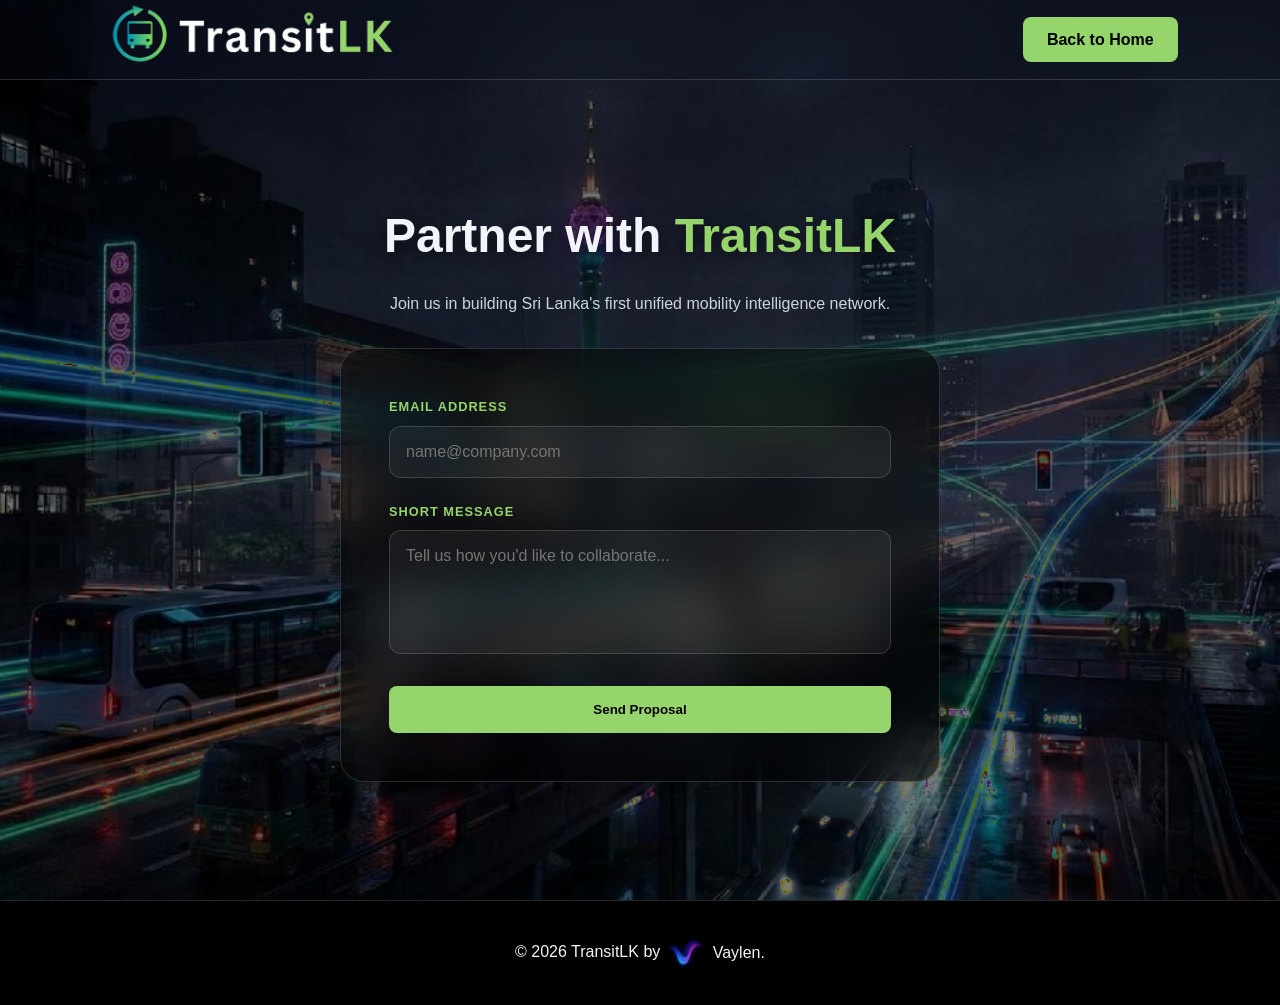
==== PartnerWithUs/pwu.html @ 15522e86 "Added Partner with Us page and improved UI" ====
<!DOCTYPE html>
<html lang="en">
<head>
    <meta charset="UTF-8">
    <meta name="viewport" content="width=device-width, initial-scale=1.0">
    <title>Partner with Us | TransitLK</title>
    <link rel="stylesheet" href="../Styles/style.css">
    <link rel="stylesheet" href="Styles/style.css">
</head>
<body>

    <nav>
        <div class="logo-container">
            <a href="../index.html"><img src="../Images/transitLKLogo.png" alt="TransitLK Logo" class="nav-logo"></a>
        </div>
        <div class="nav-links">
            <a href="../index.html" class="btn" style="padding: 0.6rem 1.5rem;">Back to Home</a>
        </div>
    </nav>

    <section class="contact-hero">
        <div class="contact-container">
            <h1>Partner with <span style="color: #96D46C;">TransitLK</span></h1>
            <p>Join us in building Sri Lanka's first unified mobility intelligence network.</p>
            
            <form class="contact-form">
                <div class="input-group">
                    <label>Email Address</label>
                    <input type="email" placeholder="name@company.com" required>
                </div>
                
                <div class="input-group">
                    <label>Short Message</label>
                    <textarea rows="5" placeholder="Tell us how you'd like to collaborate..." required></textarea>
                </div>
                
                <button type="submit" class="btn">Send Proposal</button>
            </form>
        </div>
    </section>

    <footer>
    <div class="footer-content">
        <p>&copy; 2026 TransitLK by 
            <span class="footer-brand">
                <img src="../Images/vaylenLogo.jpg" alt="Vaylen Logo" class="footer-logo"> 
                Vaylen.
            </span>
        </p>
    </div>
    </footer>
</body>
</html>
---- Styles/style.css ----
/* --- Root Variables --- */
:root {
    --primary: #96D46C;
    --bg-dark: transparent;
    --text-main: #f1f5f9;
    --text-muted: #cbd5e1;
    --border: rgba(255, 255, 255, 0.2);
    --nav-height: 80px;
}

/* --- Global Reset & Body Background --- */
* { 
    box-sizing: border-box; 
    margin: 0; 
    padding: 0; 
}

body { 
    font-family: 'Inter', -apple-system, sans-serif; 
    color: var(--text-main);
    line-height: 1.6;
    
    /* Removed the blue tint: using a 0% opacity overlay */
    background: linear-gradient(rgba(0, 0, 0, 0), rgba(0, 0, 0, 0)), 
                url('../Images/transitlkbg.png'); 
    background-size: cover;
    background-position: center;
    background-attachment: fixed; 
    background-repeat: no-repeat;
    background-color: #000; /* Fallback for loading */
}

/* --- Navigation --- */
nav {
    display: flex; 
    justify-content: space-between; 
    align-items: center;
    padding: 1.5rem 8%; 
    height: var(--nav-height);
    background: rgba(15, 23, 42, 0.3);
    backdrop-filter: blur(15px); 
    position: sticky; 
    top: 0; 
    z-index: 1000;
    border-bottom: 1px solid var(--border);
}

.logo { 
    font-size: 1.6rem; 
    font-weight: 800; 
    color: var(--primary); 
    letter-spacing: -1px; 
}

.logo-container {
    display: flex;
    align-items: center;
    height: 100%;
}

.nav-logo {
    height: 70px;
    width: auto;
    object-fit: contain;
}

/* --- Sections --- */
.hero, .section {
    padding: 10rem 8% 6rem;
    text-align: center;
    background: transparent; 
}

.hero h1 { 
    font-size: 3.5rem; 
    font-weight: 800; 
    margin-bottom: 1.5rem; 
    /* Increased shadow for readability against transparent background */
    text-shadow: 0 4px 30px rgba(0,0,0,0.8);
}

.hero span { color: var(--primary); }

.hero p { 
    font-size: 1.25rem; 
    color: #ffffff; 
    max-width: 800px; 
    margin: 0 auto 2.5rem; 
    text-shadow: 0 2px 10px rgba(0,0,0,0.5);
}

/* --- Grid & Glass Cards --- */
.grid { 
    display: grid; 
    grid-template-columns: repeat(auto-fit, minmax(300px, 1fr)); 
    gap: 2rem; 
}

.card {
    /* Subtle dark tint so you can still read the text */
    background: rgba(0, 0, 0, 0.4); 
    backdrop-filter: blur(8px); 
    padding: 2.5rem; 
    border-radius: 20px;
    border: 1px solid var(--border); 
    transition: 0.3s;
}

.card:hover { 
    border-color: var(--primary); 
    background: rgba(0, 0, 0, 0.6);
}

.card h3 { 
    margin-bottom: 1rem; 
    font-size: 1.4rem; 
    color: var(--primary); 
}

/* --- Buttons --- */
.btn {
    background: var(--primary); 
    color: #000; 
    padding: 1.2rem 2.5rem;
    border-radius: 8px; 
    text-decoration: none; 
    font-weight: 700;
    display: inline-block; 
    transition: 0.3s;
}

/* --- Footer --- */
footer { 
    padding: 2rem 8%; 
    background: rgba(0, 0, 0, 0.7);
    text-align: center; 
    border-top: 1px solid var(--border);
}

.footer-brand {
    display: inline-flex;
    align-items: center;
    vertical-align: middle;
    gap: 8px;
}

.footer-logo {
    height: 40px;
    width: auto;
    object-fit: contain;
}
---- PartnerWithUs/Styles/style.css ----
/* --- Root Variables --- */
:root {
    --primary: #96D46C;
    --text-main: #f1f5f9;
    --text-muted: #cbd5e1;
    --border: rgba(255, 255, 255, 0.15);
    --nav-height: 80px;
}

/* --- Global Reset & Background --- */
* { 
    box-sizing: border-box; 
    margin: 0; 
    padding: 0; 
}

body { 
    font-family: 'Inter', -apple-system, sans-serif; 
    color: var(--text-main);
    line-height: 1.6;
    /* Keeps image visible and fixed across the whole page */
    background: linear-gradient(rgba(0, 0, 0, 0), rgba(0, 0, 0, 0)), 
                url('../../Images/transitlkbg.png'); 
    background-size: cover;
    background-position: center;
    background-attachment: fixed; 
    background-repeat: no-repeat;
    background-color: #000; 
}

/* --- Navigation --- */
nav {
    display: flex; 
    justify-content: space-between; 
    align-items: center;
    padding: 0 8%; 
    height: var(--nav-height);
    background: rgba(15, 23, 42, 0.2); 
    backdrop-filter: blur(15px); 
    position: sticky; 
    top: 0; 
    z-index: 1000;
    border-bottom: 1px solid var(--border);
}

.logo-text {
    font-size: 1.6rem;
    font-weight: 800;
    color: #fff;
    text-decoration: none;
    letter-spacing: -1px;
}

.logo-text span { color: var(--primary); } /* Green LK */

/* --- Partner Page Layout --- */
.contact-hero {
    min-height: calc(100vh - var(--nav-height));
    display: flex;
    align-items: center;
    justify-content: center;
    padding: 4rem 8%;
}

.contact-container {
    max-width: 600px;
    width: 100%;
    text-align: center;
}

.contact-container h1 {
    font-size: 3rem;
    margin-bottom: 1rem;
    text-shadow: 0 4px 20px rgba(0,0,0,0.6);
}

.contact-container h1 span { color: var(--primary); }

.contact-container p {
    color: var(--text-muted);
    margin-bottom: 2rem;
}

/* --- Glassmorphic Form --- */
.contact-form {
    background: rgba(0, 0, 0, 0.5); 
    backdrop-filter: blur(20px);
    padding: 3rem;
    border-radius: 24px;
    border: 1px solid var(--border);
    text-align: left;
}

.input-group {
    margin-bottom: 1.5rem;
}

.input-group label {
    display: block;
    color: var(--primary);
    font-size: 0.8rem;
    font-weight: 700;
    margin-bottom: 0.5rem;
    text-transform: uppercase;
    letter-spacing: 1px;
}

.input-group input, 
.input-group textarea {
    width: 100%;
    padding: 1rem;
    background: rgba(255, 255, 255, 0.05);
    border: 1px solid var(--border);
    border-radius: 12px;
    color: white;
    font-family: inherit;
    font-size: 1rem;
    transition: 0.3s;
    /* Disables collapsible/resizable behavior */
    resize: none; 
}

.input-group input:focus, 
.input-group textarea:focus {
    outline: none;
    border-color: var(--primary);
    background: rgba(255, 255, 255, 0.1);
    box-shadow: 0 0 15px rgba(150, 212, 108, 0.1);
}

/* --- Buttons --- */
.btn {
    width: 100%; /* Full width for the form button */
    background: var(--primary); 
    color: #000; 
    padding: 1rem;
    border-radius: 8px; 
    text-decoration: none; 
    font-weight: 700;
    display: inline-block; 
    transition: 0.3s;
    border: none;
    cursor: pointer;
}

.btn:hover {
    filter: brightness(1.1);
    transform: translateY(-2px);
}

.btn-outline {
    text-decoration: none;
    color: var(--text-main);
    border: 1px solid var(--border);
    padding: 0.6rem 1.2rem;
    border-radius: 8px;
    font-size: 0.9rem;
    transition: 0.3s;
}
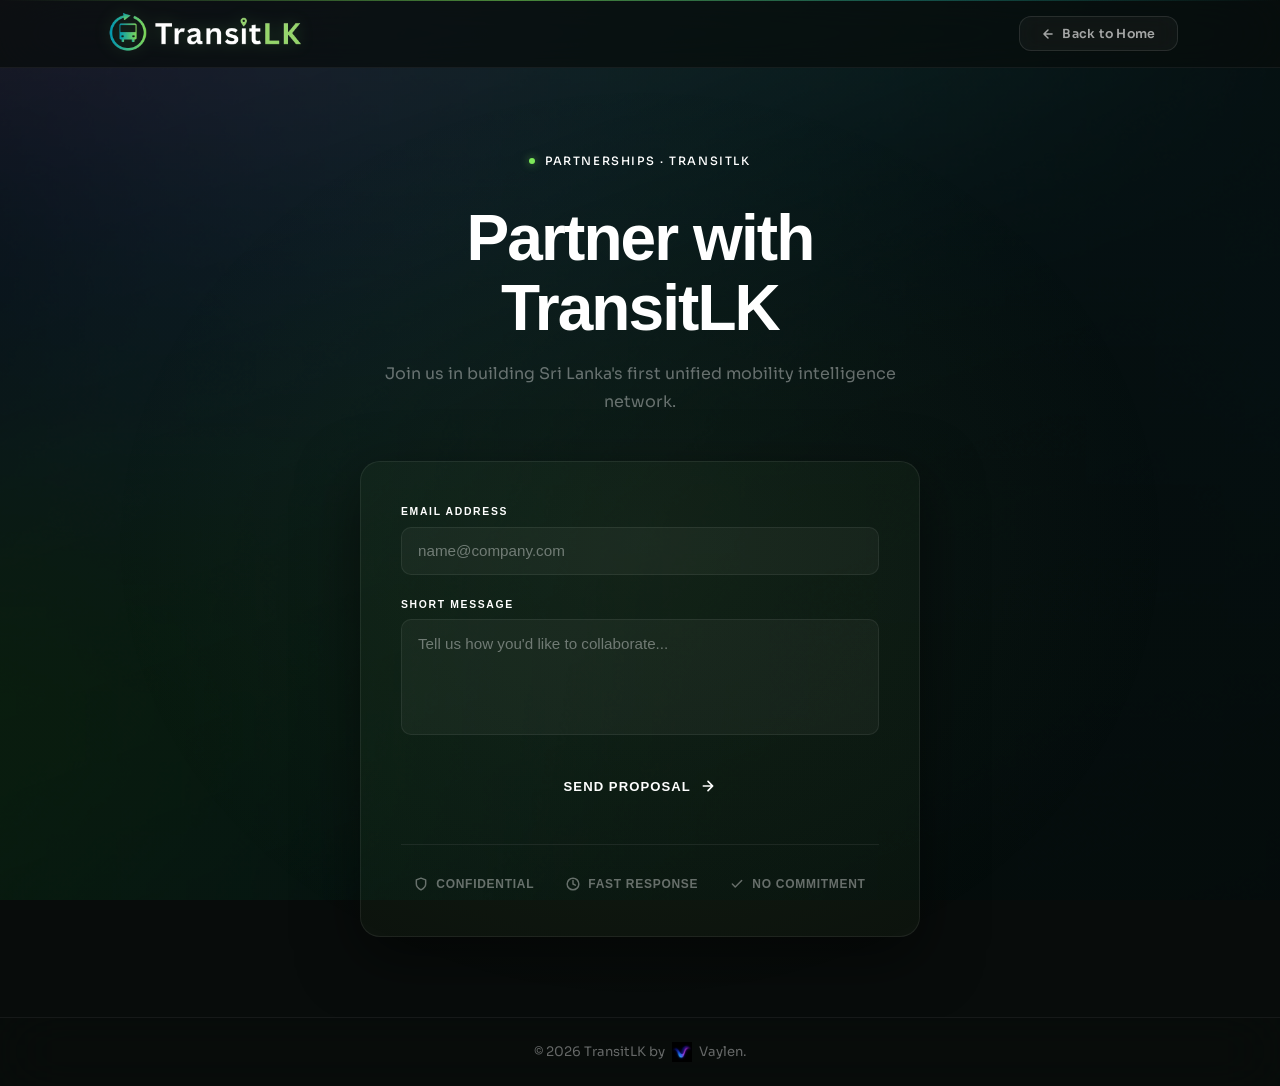
==== commit e5bfa5bf: "Changed UI to fit the admin app UI" ====
--- a/PartnerWithUs/pwu.html
+++ b/PartnerWithUs/pwu.html
@@ -1,53 +1,95 @@
-<!DOCTYPE html>
-<html lang="en">
-<head>
-    <meta charset="UTF-8">
-    <meta name="viewport" content="width=device-width, initial-scale=1.0">
-    <title>Partner with Us | TransitLK</title>
-    <link rel="stylesheet" href="../Styles/style.css">
-    <link rel="stylesheet" href="Styles/style.css">
-</head>
-<body>
-
-    <nav>
-        <div class="logo-container">
-            <a href="../index.html"><img src="../Images/transitLKLogo.png" alt="TransitLK Logo" class="nav-logo"></a>
-        </div>
-        <div class="nav-links">
-            <a href="../index.html" class="btn" style="padding: 0.6rem 1.5rem;">Back to Home</a>
-        </div>
-    </nav>
-
-    <section class="contact-hero">
-        <div class="contact-container">
-            <h1>Partner with <span style="color: #96D46C;">TransitLK</span></h1>
-            <p>Join us in building Sri Lanka's first unified mobility intelligence network.</p>
-            
-            <form class="contact-form">
-                <div class="input-group">
-                    <label>Email Address</label>
-                    <input type="email" placeholder="name@company.com" required>
-                </div>
-                
-                <div class="input-group">
-                    <label>Short Message</label>
-                    <textarea rows="5" placeholder="Tell us how you'd like to collaborate..." required></textarea>
-                </div>
-                
-                <button type="submit" class="btn">Send Proposal</button>
-            </form>
-        </div>
-    </section>
-
-    <footer>
-    <div class="footer-content">
-        <p>&copy; 2026 TransitLK by 
-            <span class="footer-brand">
-                <img src="../Images/vaylenLogo.jpg" alt="Vaylen Logo" class="footer-logo"> 
-                Vaylen.
-            </span>
-        </p>
-    </div>
-    </footer>
-</body>
-</html>+<!DOCTYPE html>
+<html lang="en">
+<head>
+    <meta charset="UTF-8">
+    <meta name="viewport" content="width=device-width, initial-scale=1.0">
+    <title>Partner with Us | TransitLK</title>
+    <link rel="stylesheet" href="../Styles/style.css">
+    <link rel="stylesheet" href="Styles/style.css">
+</head>
+<body>
+
+<nav>
+    <div class="logo-container">
+        <a href="../index.html"><img src="../Images/transitLKLogo.png" alt="TransitLK Logo" class="nav-logo"></a>
+    </div>
+    <a href="../index.html" class="nav-btn">
+        <svg width="14" height="14" viewBox="0 0 24 24" fill="none" stroke="currentColor" stroke-width="2.5" stroke-linecap="round" stroke-linejoin="round"><path d="M19 12H5M12 5l-7 7 7 7"/></svg>
+        Back to Home
+    </a>
+</nav>
+
+<section class="pwu-hero">
+    <div class="pwu-container reveal">
+
+        <div class="pwu-eyebrow">
+            <span class="eyebrow-dot"></span>
+            Partnerships &middot; TransitLK
+        </div>
+
+        <h1>Partner with <span class="accent">TransitLK</span></h1>
+        <p>Join us in building Sri Lanka's first unified mobility intelligence network.</p>
+
+        <div class="pwu-form">
+            <form>
+                <div class="input-group">
+                    <label for="email">Email Address</label>
+                    <input type="email" id="email" placeholder="name@company.com" required>
+                </div>
+
+                <div class="input-group">
+                    <label for="message">Short Message</label>
+                    <textarea id="message" rows="5" placeholder="Tell us how you'd like to collaborate..." required></textarea>
+                </div>
+
+                <button type="submit" class="submit-btn">
+                    Send Proposal
+                    <svg viewBox="0 0 24 24" fill="none" stroke="currentColor" stroke-width="2.5" stroke-linecap="round" stroke-linejoin="round"><path d="M5 12h14M12 5l7 7-7 7"/></svg>
+                </button>
+            </form>
+
+            <div class="trust-row">
+                <div class="trust-item">
+                    <svg width="14" height="14" viewBox="0 0 24 24" fill="none" stroke="currentColor" stroke-width="2.5" stroke-linecap="round" stroke-linejoin="round"><path d="M12 22s8-4 8-10V5l-8-3-8 3v7c0 6 8 10 8 10z"/></svg>
+                    Confidential
+                </div>
+                <div class="trust-item">
+                    <svg width="14" height="14" viewBox="0 0 24 24" fill="none" stroke="currentColor" stroke-width="2.5" stroke-linecap="round" stroke-linejoin="round"><circle cx="12" cy="12" r="10"/><polyline points="12 6 12 12 16 14"/></svg>
+                    Fast Response
+                </div>
+                <div class="trust-item">
+                    <svg width="14" height="14" viewBox="0 0 24 24" fill="none" stroke="currentColor" stroke-width="2.5" stroke-linecap="round" stroke-linejoin="round"><polyline points="20 6 9 17 4 12"/></svg>
+                    No Commitment
+                </div>
+            </div>
+        </div>
+
+    </div>
+</section>
+
+<footer>
+    <div class="footer-content">
+        <p>&copy; 2026 TransitLK by
+            <span class="footer-brand">
+                <img src="../Images/vaylenLogo.jpg" alt="Vaylen Logo" class="footer-logo">
+                Vaylen.
+            </span>
+        </p>
+    </div>
+</footer>
+
+<script>
+    const reveals = document.querySelectorAll('.reveal');
+    const io = new IntersectionObserver((entries) => {
+        entries.forEach((entry, i) => {
+            if (entry.isIntersecting) {
+                setTimeout(() => entry.target.classList.add('visible'), i * 80);
+                io.unobserve(entry.target);
+            }
+        });
+    }, { threshold: 0.1 });
+    reveals.forEach(el => io.observe(el));
+</script>
+
+</body>
+</html>
--- a/Styles/style.css
+++ b/Styles/style.css
@@ -1,151 +1,508 @@
-/* --- Root Variables --- */
-:root {
-    --primary: #96D46C;
-    --bg-dark: transparent;
-    --text-main: #f1f5f9;
-    --text-muted: #cbd5e1;
-    --border: rgba(255, 255, 255, 0.2);
-    --nav-height: 80px;
-}
-
-/* --- Global Reset & Body Background --- */
-* { 
-    box-sizing: border-box; 
-    margin: 0; 
-    padding: 0; 
-}
-
-body { 
-    font-family: 'Inter', -apple-system, sans-serif; 
-    color: var(--text-main);
-    line-height: 1.6;
-    
-    /* Removed the blue tint: using a 0% opacity overlay */
-    background: linear-gradient(rgba(0, 0, 0, 0), rgba(0, 0, 0, 0)), 
-                url('../Images/transitlkbg.png'); 
-    background-size: cover;
-    background-position: center;
-    background-attachment: fixed; 
-    background-repeat: no-repeat;
-    background-color: #000; /* Fallback for loading */
-}
-
-/* --- Navigation --- */
-nav {
-    display: flex; 
-    justify-content: space-between; 
-    align-items: center;
-    padding: 1.5rem 8%; 
-    height: var(--nav-height);
-    background: rgba(15, 23, 42, 0.3);
-    backdrop-filter: blur(15px); 
-    position: sticky; 
-    top: 0; 
-    z-index: 1000;
-    border-bottom: 1px solid var(--border);
-}
-
-.logo { 
-    font-size: 1.6rem; 
-    font-weight: 800; 
-    color: var(--primary); 
-    letter-spacing: -1px; 
-}
-
-.logo-container {
-    display: flex;
-    align-items: center;
-    height: 100%;
-}
-
-.nav-logo {
-    height: 70px;
-    width: auto;
-    object-fit: contain;
-}
-
-/* --- Sections --- */
-.hero, .section {
-    padding: 10rem 8% 6rem;
-    text-align: center;
-    background: transparent; 
-}
-
-.hero h1 { 
-    font-size: 3.5rem; 
-    font-weight: 800; 
-    margin-bottom: 1.5rem; 
-    /* Increased shadow for readability against transparent background */
-    text-shadow: 0 4px 30px rgba(0,0,0,0.8);
-}
-
-.hero span { color: var(--primary); }
-
-.hero p { 
-    font-size: 1.25rem; 
-    color: #ffffff; 
-    max-width: 800px; 
-    margin: 0 auto 2.5rem; 
-    text-shadow: 0 2px 10px rgba(0,0,0,0.5);
-}
-
-/* --- Grid & Glass Cards --- */
-.grid { 
-    display: grid; 
-    grid-template-columns: repeat(auto-fit, minmax(300px, 1fr)); 
-    gap: 2rem; 
-}
-
-.card {
-    /* Subtle dark tint so you can still read the text */
-    background: rgba(0, 0, 0, 0.4); 
-    backdrop-filter: blur(8px); 
-    padding: 2.5rem; 
-    border-radius: 20px;
-    border: 1px solid var(--border); 
-    transition: 0.3s;
-}
-
-.card:hover { 
-    border-color: var(--primary); 
-    background: rgba(0, 0, 0, 0.6);
-}
-
-.card h3 { 
-    margin-bottom: 1rem; 
-    font-size: 1.4rem; 
-    color: var(--primary); 
-}
-
-/* --- Buttons --- */
-.btn {
-    background: var(--primary); 
-    color: #000; 
-    padding: 1.2rem 2.5rem;
-    border-radius: 8px; 
-    text-decoration: none; 
-    font-weight: 700;
-    display: inline-block; 
-    transition: 0.3s;
-}
-
-/* --- Footer --- */
-footer { 
-    padding: 2rem 8%; 
-    background: rgba(0, 0, 0, 0.7);
-    text-align: center; 
-    border-top: 1px solid var(--border);
-}
-
-.footer-brand {
-    display: inline-flex;
-    align-items: center;
-    vertical-align: middle;
-    gap: 8px;
-}
-
-.footer-logo {
-    height: 40px;
-    width: auto;
-    object-fit: contain;
+@import url('https://fonts.googleapis.com/css2?family=Sora:wght@300;400;500;600;700;800&family=JetBrains+Mono:wght@400;500&display=swap');
+
+:root {
+    --green:          #7ee85a;
+    --green-dim:      rgba(126, 232, 90, 0.10);
+    --green-glow:     rgba(126, 232, 90, 0.20);
+    --green-border:   rgba(126, 232, 90, 0.22);
+    --teal:           #2dd4bf;
+    --bg:             #080c0b;
+    --bg-2:           rgba(255,255,255,0.028);
+    --surface:        rgba(255,255,255,0.03);
+    --border:         rgba(255,255,255,0.07);
+    --border-accent:  rgba(126, 232, 90, 0.22);
+    --text:           #ffffff;
+    --text-soft:      rgba(255,255,255,0.62);
+    --text-muted:     rgba(255,255,255,0.38);
+    --nav-h:          68px;
+    --radius:         20px;
+    --pad-x:          8%;
+}
+
+*, *::before, *::after { box-sizing: border-box; margin: 0; padding: 0; }
+html { scroll-behavior: smooth; }
+html, body { width: 100%; overflow-x: hidden; background: var(--bg); }
+
+body {
+    font-family: 'Sora', sans-serif;
+    color: var(--text);
+    min-height: 100vh;
+    background-color: var(--bg);
+    background-image:
+        url('../Images/bg1.jpg'),
+        radial-gradient(ellipse 80% 60% at 50% -10%, rgba(126,232,90,0.09) 0%, transparent 70%),
+        radial-gradient(ellipse 50% 40% at 100% 100%, rgba(45,212,191,0.05) 0%, transparent 60%);
+    background-attachment: fixed;
+    background-size: cover, auto, auto;
+    background-position: center, center, center;
+    background-repeat: no-repeat, no-repeat, no-repeat;
+}
+
+body::before {
+    content: '';
+    position: fixed;
+    inset: 0;
+    background-image: url("data:image/svg+xml,%3Csvg viewBox='0 0 256 256' xmlns='http://www.w3.org/2000/svg'%3E%3Cfilter id='noise'%3E%3CfeTurbulence type='fractalNoise' baseFrequency='0.9' numOctaves='4' stitchTiles='stitch'/%3E%3C/filter%3E%3Crect width='100%25' height='100%25' filter='url(%23noise)' opacity='0.03'/%3E%3C/svg%3E");
+    pointer-events: none;
+    z-index: 0;
+    opacity: 0.45;
+}
+
+body::after {
+    content: '';
+    position: fixed;
+    inset: 0;
+    background: linear-gradient(160deg, rgba(8,12,11,0.78) 0%, rgba(5,10,8,0.85) 100%);
+    pointer-events: none;
+    z-index: 0;
+}
+
+nav, header, section, footer, .ticker {
+    position: relative;
+    z-index: 1;
+}
+
+nav {
+    position: sticky; top: 0; z-index: 100;
+    height: var(--nav-h);
+    display: flex; justify-content: space-between; align-items: center;
+    padding: 0 var(--pad-x);
+    background: rgba(8, 12, 11, 0.75);
+    backdrop-filter: blur(32px) saturate(1.6);
+    -webkit-backdrop-filter: blur(32px) saturate(1.6);
+    border-bottom: 1px solid rgba(255,255,255,0.06);
+}
+
+nav::before {
+    content: '';
+    position: absolute;
+    top: 0; left: 0; right: 0; height: 1px;
+    background: linear-gradient(90deg, transparent 0%, rgba(126,232,90,0.55) 40%, rgba(45,212,191,0.35) 70%, transparent 100%);
+}
+
+.nav-logo {
+    height: 48px; width: auto; object-fit: contain;
+    display: block;
+    filter: drop-shadow(0 0 8px rgba(126,232,90,0.2));
+}
+
+.nav-btn {
+    display: inline-flex; align-items: center; gap: 0.45rem;
+    padding: 0.55rem 1.3rem;
+    border-radius: 12px;
+    border: 1px solid rgba(255,255,255,0.1);
+    background: rgba(255,255,255,0.04);
+    color: var(--text-soft);
+    text-decoration: none;
+    font-family: 'Sora', sans-serif;
+    font-size: 0.78rem; font-weight: 600;
+    letter-spacing: 0.03em;
+    backdrop-filter: blur(12px);
+    transition: background 0.25s, border-color 0.25s, color 0.25s, transform 0.2s, box-shadow 0.25s;
+    white-space: nowrap;
+}
+
+.nav-btn:hover {
+    background: rgba(126, 232, 90, 0.07);
+    border-color: var(--border-accent);
+    color: #fff;
+    transform: translateY(-1px);
+    box-shadow: 0 6px 20px rgba(0,0,0,0.3);
+}
+
+.section-label {
+    display: inline-flex; align-items: center; gap: 0.6rem;
+    font-family: 'Sora', sans-serif;
+    font-size: 0.68rem; font-weight: 600;
+    letter-spacing: 0.12em; text-transform: uppercase;
+    color: var(--text-muted);
+    margin-bottom: 0.9rem;
+}
+
+.section-label::before {
+    content: ''; display: block;
+    width: 24px; height: 1px;
+    background: rgba(255,255,255,0.2);
+}
+
+.section-label.centered { justify-content: center; }
+.section-label.centered::before { display: none; }
+
+.section-title {
+    font-family: 'Sora', sans-serif;
+    font-size: clamp(2rem, 3.8vw, 3rem);
+    font-weight: 800; letter-spacing: -0.03em; line-height: 1.1;
+    margin-bottom: 3rem;
+    background: linear-gradient(135deg, #fff 0%, rgba(255,255,255,0.65) 100%);
+    -webkit-background-clip: text;
+    -webkit-text-fill-color: transparent;
+    background-clip: text;
+}
+
+.section-header { max-width: 580px; margin-bottom: 3.5rem; }
+
+.glass-panel {
+    background: rgba(8, 8, 8, 0.60);
+    backdrop-filter: blur(24px) saturate(1.4);
+    -webkit-backdrop-filter: blur(24px) saturate(1.4);
+    border: 1px solid var(--border);
+    border-radius: var(--radius);
+    box-shadow:
+        0 1px 0 rgba(255,255,255,0.05) inset,
+        0 12px 40px rgba(0,0,0,0.45);
+    transition: box-shadow 0.3s ease;
+}
+
+.ticker {
+    overflow: hidden;
+    border-top: 1px solid var(--border);
+    border-bottom: 1px solid var(--border);
+    background: rgba(255,255,255,0.018);
+    padding: 0.85rem 0;
+}
+
+.ticker-track {
+    display: flex; gap: 3.5rem;
+    width: max-content;
+    animation: tickerScroll 32s linear infinite;
+}
+
+.ticker-item {
+    display: flex; align-items: center; gap: 0.55rem;
+    font-family: 'Sora', sans-serif;
+    font-size: 0.67rem; font-weight: 600;
+    letter-spacing: 0.12em; text-transform: uppercase;
+    color: var(--text-muted); white-space: nowrap;
+}
+
+.ticker-item em { color: var(--green); font-style: normal; }
+
+@keyframes tickerScroll {
+    from { transform: translateX(0); }
+    to   { transform: translateX(-50%); }
+}
+
+.hero {
+    min-height: calc(100vh - var(--nav-h));
+    display: flex; flex-direction: column;
+    align-items: center; justify-content: center;
+    text-align: center;
+    padding: 6rem var(--pad-x) 5rem;
+    overflow: hidden;
+}
+
+.hero::after {
+    content: '';
+    position: absolute; bottom: 0; left: 50%;
+    transform: translateX(-50%);
+    width: 55%; height: 1px;
+    background: linear-gradient(90deg, transparent, rgba(126,232,90,0.5), rgba(45,212,191,0.3), transparent);
+}
+
+.hero-eyebrow {
+    display: inline-flex; align-items: center; gap: 0.6rem;
+    padding: 0.38rem 1rem;
+    border-radius: 100px;
+    border: 1px solid rgba(126,232,90,0.3);
+    background: rgba(126,232,90,0.07);
+    color: var(--green);
+    font-size: 0.7rem; font-weight: 500;
+    letter-spacing: 0.12em; text-transform: uppercase;
+    margin-bottom: 2.2rem;
+    animation: fadeUp 0.6s ease both;
+}
+
+.eyebrow-dot {
+    width: 6px; height: 6px; border-radius: 50%;
+    background: var(--green);
+    box-shadow: 0 0 8px rgba(126,232,90,0.6);
+    animation: blink 2.2s ease infinite;
+}
+
+@keyframes blink {
+    0%, 100% { opacity: 1; box-shadow: 0 0 8px rgba(126,232,90,0.6); }
+    50% { opacity: 0.3; box-shadow: none; }
+}
+
+.hero h1 {
+    font-family: 'Sora', sans-serif;
+    font-size: clamp(2.8rem, 6.2vw, 5.5rem);
+    font-weight: 800; line-height: 1.06;
+    letter-spacing: -0.03em; margin-bottom: 1.8rem;
+    animation: fadeUp 0.6s 0.1s ease both;
+    background: linear-gradient(135deg, #fff 0%, rgba(255,255,255,0.72) 100%);
+    -webkit-background-clip: text;
+    -webkit-text-fill-color: transparent;
+    background-clip: text;
+}
+
+.hero h1 .accent {
+    background: linear-gradient(135deg, #7ee85a 0%, #2dd4bf 100%);
+    -webkit-background-clip: text;
+    -webkit-text-fill-color: transparent;
+    background-clip: text;
+}
+
+.hero > p {
+    font-size: clamp(0.95rem, 1.4vw, 1.1rem);
+    color: var(--text-soft); max-width: 640px;
+    line-height: 1.82; font-weight: 300;
+    animation: fadeUp 0.6s 0.2s ease both;
+}
+
+@keyframes fadeUp {
+    from { opacity: 0; transform: translateY(20px); }
+    to   { opacity: 1; transform: translateY(0); }
+}
+
+.problem-section { padding: 7rem var(--pad-x); }
+
+.problem-grid {
+    display: grid;
+    grid-template-columns: repeat(auto-fit, minmax(280px, 1fr));
+    gap: 1px;
+    background: var(--border);
+    border: 1px solid var(--border);
+    border-radius: var(--radius); overflow: hidden;
+}
+
+.problem-card {
+    background: rgba(8,8,8,0.65);
+    padding: 2.4rem 2.2rem;
+    position: relative;
+    overflow: hidden;
+    transition: background 0.3s;
+}
+
+.problem-card::before {
+    content: '';
+    position: absolute;
+    top: 0; left: 0; right: 0; height: 1px;
+    background: linear-gradient(90deg, transparent, rgba(126,232,90,0.0), transparent);
+    transition: background 0.3s;
+}
+
+.problem-card:hover { background: rgba(255,255,255,0.028); }
+
+.problem-card:hover::before {
+    background: linear-gradient(90deg, transparent, rgba(126,232,90,0.35), transparent);
+}
+
+.p-num {
+    font-family: 'JetBrains Mono', monospace;
+    font-size: 0.62rem; font-weight: 500; letter-spacing: 0.08em;
+    color: var(--text-muted); margin-bottom: 1rem;
+    transition: color 0.3s;
+}
+
+.problem-card:hover .p-num { color: var(--green); }
+
+.problem-card h3 {
+    font-family: 'Sora', sans-serif;
+    font-size: 0.98rem; font-weight: 700;
+    margin-bottom: 0.85rem; color: #fff;
+}
+
+.problem-card p {
+    font-size: 0.88rem; color: var(--text-soft); line-height: 1.72; font-weight: 300;
+}
+
+.solution-section {
+    padding: 7rem var(--pad-x);
+    background: linear-gradient(180deg, transparent, rgba(126,232,90,0.02) 50%, transparent);
+}
+
+.solution-grid {
+    display: grid;
+    grid-template-columns: repeat(auto-fit, minmax(290px, 1fr));
+    gap: 1.4rem;
+}
+
+.solution-card {
+    background: rgba(8,8,8,0.60);
+    backdrop-filter: blur(24px) saturate(1.4);
+    -webkit-backdrop-filter: blur(24px) saturate(1.4);
+    border: 1px solid var(--border);
+    border-radius: var(--radius);
+    padding: 2.5rem 2.2rem;
+    position: relative; overflow: hidden;
+    box-shadow: 0 1px 0 rgba(255,255,255,0.04) inset, 0 12px 40px rgba(0,0,0,0.4);
+    transition: border-color 0.3s, transform 0.3s, box-shadow 0.3s;
+}
+
+.solution-card::before {
+    content: '';
+    position: absolute; top: 0; left: 0;
+    width: 100%; height: 1px;
+    background: linear-gradient(90deg, transparent, rgba(126,232,90,0.5), transparent);
+    opacity: 0; transition: opacity 0.3s;
+}
+
+.solution-card:hover {
+    border-color: rgba(126,232,90,0.22);
+    transform: translateY(-4px);
+    box-shadow:
+        0 1px 0 rgba(255,255,255,0.05) inset,
+        0 20px 60px rgba(0,0,0,0.5),
+        0 0 28px -4px rgba(126,232,90,0.22);
+}
+
+.solution-card:hover::before { opacity: 1; }
+
+.sol-icon {
+    width: 42px; height: 42px; border-radius: 10px;
+    border: 1px solid rgba(126,232,90,0.22);
+    background: rgba(126,232,90,0.10);
+    display: flex; align-items: center; justify-content: center;
+    margin-bottom: 1.4rem; color: var(--green);
+}
+
+.solution-card h3 {
+    font-family: 'Sora', sans-serif;
+    font-size: 1.05rem; font-weight: 700;
+    color: var(--green); margin-bottom: 0.85rem;
+}
+
+.solution-card p {
+    font-size: 0.88rem; color: var(--text-soft); line-height: 1.75; font-weight: 300;
+}
+
+.why-section {
+    padding: 8rem var(--pad-x); text-align: center;
+    border-top: 1px solid var(--border);
+    border-bottom: 1px solid var(--border);
+}
+
+.why-section::before {
+    content: '';
+    position: absolute; inset: 0;
+    background: radial-gradient(ellipse 70% 65% at 50% 50%, rgba(126,232,90,0.05) 0%, transparent 70%);
+    pointer-events: none;
+}
+
+.why-inner { position: relative; max-width: 760px; margin: 0 auto; }
+
+.why-quote {
+    font-family: 'Sora', sans-serif;
+    font-size: clamp(1.5rem, 3.3vw, 2.5rem);
+    font-weight: 800; line-height: 1.28;
+    letter-spacing: -0.025em; margin-bottom: 2rem;
+    background: linear-gradient(135deg, #fff 0%, rgba(255,255,255,0.65) 100%);
+    -webkit-background-clip: text;
+    -webkit-text-fill-color: transparent;
+    background-clip: text;
+}
+
+.why-sub {
+    font-size: 0.98rem; color: var(--text-soft);
+    line-height: 1.82; font-weight: 300;
+    max-width: 600px; margin: 0 auto;
+}
+
+.revenue-section { padding: 7rem var(--pad-x); }
+
+.revenue-grid {
+    display: grid;
+    grid-template-columns: repeat(auto-fit, minmax(320px, 1fr));
+    gap: 1.5rem;
+}
+
+.revenue-card {
+    background: rgba(8,8,8,0.60);
+    backdrop-filter: blur(24px) saturate(1.4);
+    -webkit-backdrop-filter: blur(24px) saturate(1.4);
+    border: 1px solid var(--border);
+    border-radius: var(--radius);
+    padding: 3rem 2.5rem;
+    position: relative; overflow: hidden;
+    box-shadow: 0 1px 0 rgba(255,255,255,0.04) inset, 0 12px 40px rgba(0,0,0,0.4);
+    transition: border-color 0.3s, box-shadow 0.3s;
+}
+
+.revenue-card::before {
+    content: '';
+    position: absolute; top: 0; left: 0; right: 0; height: 1px;
+    background: linear-gradient(90deg, transparent, rgba(126,232,90,0.4), transparent);
+    opacity: 0; transition: opacity 0.3s;
+}
+
+.revenue-card:hover {
+    border-color: rgba(126,232,90,0.22);
+    box-shadow:
+        0 1px 0 rgba(255,255,255,0.05) inset,
+        0 12px 40px rgba(0,0,0,0.5),
+        0 0 28px -4px rgba(126,232,90,0.22);
+}
+
+.revenue-card:hover::before { opacity: 1; }
+
+.rev-tag {
+    display: inline-flex; align-items: center;
+    padding: 0.28rem 0.8rem; border-radius: 100px;
+    border: 1px solid rgba(126,232,90,0.25);
+    background: rgba(126,232,90,0.08);
+    color: var(--green);
+    font-family: 'Sora', sans-serif;
+    font-size: 0.62rem; font-weight: 600;
+    letter-spacing: 0.1em; text-transform: uppercase;
+    margin-bottom: 1.4rem;
+}
+
+.revenue-card h3 {
+    font-family: 'Sora', sans-serif;
+    font-size: 1.45rem; font-weight: 800;
+    margin-bottom: 1rem; letter-spacing: -0.025em;
+    background: linear-gradient(135deg, #fff 0%, rgba(255,255,255,0.72) 100%);
+    -webkit-background-clip: text;
+    -webkit-text-fill-color: transparent;
+    background-clip: text;
+}
+
+.revenue-card p {
+    font-size: 0.88rem; color: var(--text-soft); line-height: 1.8; font-weight: 300;
+}
+
+footer {
+    padding: 1.5rem var(--pad-x);
+    background: rgba(8,12,11,0.75);
+    backdrop-filter: blur(32px);
+    -webkit-backdrop-filter: blur(32px);
+    border-top: 1px solid rgba(255,255,255,0.06);
+    display: flex; align-items: center; justify-content: center;
+}
+
+.footer-content {
+    display: flex; align-items: center; justify-content: center;
+    font-size: 0.82rem; color: var(--text-muted);
+    font-family: 'Sora', sans-serif;
+}
+
+.footer-content p {
+    display: flex; align-items: center; gap: 0.45rem;
+    flex-wrap: wrap; justify-content: center;
+}
+
+.footer-brand {
+    display: inline-flex; align-items: center; gap: 0.45rem;
+    color: var(--text-muted);
+}
+
+.footer-logo {
+    height: 20px; width: auto;
+    object-fit: contain; display: block;
+}
+
+.reveal {
+    opacity: 0; transform: translateY(24px);
+    transition: opacity 0.6s ease, transform 0.6s ease;
+}
+.reveal.visible { opacity: 1; transform: translateY(0); }
+
+@media (max-width: 768px) {
+    :root { --nav-h: 60px; --pad-x: 6%; }
+    .nav-logo { height: 36px; }
+    .problem-section,
+    .solution-section,
+    .revenue-section,
+    .why-section { padding: 5rem var(--pad-x); }
 }
--- a/PartnerWithUs/Styles/style.css
+++ b/PartnerWithUs/Styles/style.css
@@ -1,159 +1,170 @@
-/* --- Root Variables --- */
-:root {
-    --primary: #96D46C;
-    --text-main: #f1f5f9;
-    --text-muted: #cbd5e1;
-    --border: rgba(255, 255, 255, 0.15);
-    --nav-height: 80px;
-}
-
-/* --- Global Reset & Background --- */
-* { 
-    box-sizing: border-box; 
-    margin: 0; 
-    padding: 0; 
-}
-
-body { 
-    font-family: 'Inter', -apple-system, sans-serif; 
-    color: var(--text-main);
-    line-height: 1.6;
-    /* Keeps image visible and fixed across the whole page */
-    background: linear-gradient(rgba(0, 0, 0, 0), rgba(0, 0, 0, 0)), 
-                url('../../Images/transitlkbg.png'); 
-    background-size: cover;
-    background-position: center;
-    background-attachment: fixed; 
-    background-repeat: no-repeat;
-    background-color: #000; 
-}
-
-/* --- Navigation --- */
-nav {
-    display: flex; 
-    justify-content: space-between; 
-    align-items: center;
-    padding: 0 8%; 
-    height: var(--nav-height);
-    background: rgba(15, 23, 42, 0.2); 
-    backdrop-filter: blur(15px); 
-    position: sticky; 
-    top: 0; 
-    z-index: 1000;
-    border-bottom: 1px solid var(--border);
-}
-
-.logo-text {
-    font-size: 1.6rem;
-    font-weight: 800;
-    color: #fff;
-    text-decoration: none;
-    letter-spacing: -1px;
-}
-
-.logo-text span { color: var(--primary); } /* Green LK */
-
-/* --- Partner Page Layout --- */
-.contact-hero {
-    min-height: calc(100vh - var(--nav-height));
-    display: flex;
-    align-items: center;
-    justify-content: center;
-    padding: 4rem 8%;
-}
-
-.contact-container {
-    max-width: 600px;
-    width: 100%;
-    text-align: center;
-}
-
-.contact-container h1 {
-    font-size: 3rem;
-    margin-bottom: 1rem;
-    text-shadow: 0 4px 20px rgba(0,0,0,0.6);
-}
-
-.contact-container h1 span { color: var(--primary); }
-
-.contact-container p {
-    color: var(--text-muted);
-    margin-bottom: 2rem;
-}
-
-/* --- Glassmorphic Form --- */
-.contact-form {
-    background: rgba(0, 0, 0, 0.5); 
-    backdrop-filter: blur(20px);
-    padding: 3rem;
-    border-radius: 24px;
-    border: 1px solid var(--border);
-    text-align: left;
-}
-
-.input-group {
-    margin-bottom: 1.5rem;
-}
-
-.input-group label {
-    display: block;
-    color: var(--primary);
-    font-size: 0.8rem;
-    font-weight: 700;
-    margin-bottom: 0.5rem;
-    text-transform: uppercase;
-    letter-spacing: 1px;
-}
-
-.input-group input, 
-.input-group textarea {
-    width: 100%;
-    padding: 1rem;
-    background: rgba(255, 255, 255, 0.05);
-    border: 1px solid var(--border);
-    border-radius: 12px;
-    color: white;
-    font-family: inherit;
-    font-size: 1rem;
-    transition: 0.3s;
-    /* Disables collapsible/resizable behavior */
-    resize: none; 
-}
-
-.input-group input:focus, 
-.input-group textarea:focus {
-    outline: none;
-    border-color: var(--primary);
-    background: rgba(255, 255, 255, 0.1);
-    box-shadow: 0 0 15px rgba(150, 212, 108, 0.1);
-}
-
-/* --- Buttons --- */
-.btn {
-    width: 100%; /* Full width for the form button */
-    background: var(--primary); 
-    color: #000; 
-    padding: 1rem;
-    border-radius: 8px; 
-    text-decoration: none; 
-    font-weight: 700;
-    display: inline-block; 
-    transition: 0.3s;
-    border: none;
-    cursor: pointer;
-}
-
-.btn:hover {
-    filter: brightness(1.1);
-    transform: translateY(-2px);
-}
-
-.btn-outline {
-    text-decoration: none;
-    color: var(--text-main);
-    border: 1px solid var(--border);
-    padding: 0.6rem 1.2rem;
-    border-radius: 8px;
-    font-size: 0.9rem;
-    transition: 0.3s;
-}+.pwu-hero {
+    position: relative; z-index: 1;
+    min-height: calc(100vh - var(--nav-h));
+    display: flex;
+    align-items: center;
+    justify-content: center;
+    padding: 5rem var(--pad-x);
+    overflow: hidden;
+}
+
+.pwu-hero::before {
+    content: '';
+    position: absolute;
+    inset: 0;
+    background: radial-gradient(ellipse 60% 70% at 50% 50%, rgba(150,212,108,0.06) 0%, transparent 70%);
+    pointer-events: none;
+}
+
+.pwu-hero::after {
+    content: '';
+    position: absolute;
+    bottom: 0; left: 50%;
+    transform: translateX(-50%);
+    width: 40%; height: 1px;
+    background: linear-gradient(90deg, transparent, var(--primary), transparent);
+}
+
+.pwu-container {
+    position: relative;
+    width: 100%;
+    max-width: 560px;
+    text-align: center;
+    animation: fadeUp 0.7s ease both;
+}
+
+.pwu-eyebrow {
+    display: inline-flex; align-items: center; gap: 0.6rem;
+    padding: 0.38rem 1rem;
+    border-radius: 100px;
+    border: 1px solid var(--border-strong);
+    background: var(--primary-dim);
+    color: var(--primary);
+    font-size: 0.72rem; font-weight: 500;
+    letter-spacing: 0.14em; text-transform: uppercase;
+    margin-bottom: 1.8rem;
+}
+
+.pwu-container h1 {
+    font-family: 'Syne', sans-serif;
+    font-size: clamp(2.4rem, 5.5vw, 4rem);
+    font-weight: 800; line-height: 1.1;
+    letter-spacing: -0.03em;
+    margin-bottom: 1rem;
+}
+
+.pwu-container h1 .accent { color: var(--primary); }
+
+.pwu-container > p {
+    color: var(--text-muted);
+    font-size: 1rem; line-height: 1.75;
+    margin-bottom: 2.8rem;
+}
+
+.pwu-form {
+    background: rgba(150,212,108,0.04);
+    border: 1px solid var(--border);
+    border-radius: 20px;
+    padding: 2.8rem 2.5rem;
+    text-align: left;
+    box-shadow: 0 20px 60px rgba(0,0,0,0.5);
+    transition: border-color 0.3s;
+}
+
+.pwu-form:focus-within {
+    border-color: var(--border-strong);
+}
+
+.input-group { margin-bottom: 1.5rem; }
+
+.input-group label {
+    display: block;
+    color: var(--primary);
+    font-family: 'Syne', sans-serif;
+    font-size: 0.65rem; font-weight: 700;
+    letter-spacing: 0.16em; text-transform: uppercase;
+    margin-bottom: 0.6rem;
+}
+
+.input-group input,
+.input-group textarea {
+    width: 100%;
+    padding: 0.9rem 1rem;
+    background: rgba(255,255,255,0.04);
+    border: 1px solid var(--border);
+    border-radius: 10px;
+    color: var(--text);
+    font-family: 'DM Sans', sans-serif;
+    font-size: 0.95rem; font-weight: 300;
+    resize: none;
+    transition: border-color 0.25s, background 0.25s, box-shadow 0.25s;
+}
+
+.input-group input::placeholder,
+.input-group textarea::placeholder { color: var(--text-muted); }
+
+.input-group input:focus,
+.input-group textarea:focus {
+    outline: none;
+    border-color: var(--primary);
+    background: rgba(150,212,108,0.04);
+    box-shadow: 0 0 0 3px rgba(150,212,108,0.08);
+}
+
+.submit-btn {
+    display: flex;
+    align-items: center;
+    justify-content: center;
+    gap: 0.6rem;
+    width: 100%;
+    padding: 0.9rem 2rem;
+    margin-top: 0.5rem;
+    border-radius: 10px;
+    border: 1px solid var(--border-strong);
+    background: var(--primary-dim);
+    color: var(--primary);
+    font-family: 'Syne', sans-serif;
+    font-size: 0.82rem; font-weight: 700;
+    letter-spacing: 0.08em; text-transform: uppercase;
+    cursor: pointer;
+    transition: background 0.25s, box-shadow 0.25s, transform 0.2s;
+}
+
+.submit-btn:hover {
+    background: rgba(150,212,108,0.18);
+    box-shadow: 0 0 30px var(--primary-glow);
+    transform: translateY(-2px);
+}
+
+.submit-btn svg {
+    width: 16px; height: 16px;
+    transition: transform 0.2s;
+}
+
+.submit-btn:hover svg { transform: translateX(3px); }
+
+.trust-row {
+    display: flex;
+    align-items: center;
+    justify-content: center;
+    gap: 2rem;
+    margin-top: 2.2rem;
+    padding-top: 2rem;
+    border-top: 1px solid var(--border);
+    flex-wrap: wrap;
+}
+
+.trust-item {
+    display: flex; align-items: center; gap: 0.5rem;
+    font-size: 0.75rem; color: var(--text-muted);
+    font-family: 'Syne', sans-serif; font-weight: 700;
+    letter-spacing: 0.06em; text-transform: uppercase;
+}
+
+.trust-item svg { color: var(--primary); flex-shrink: 0; }
+
+@media (max-width: 768px) {
+    .pwu-hero { padding: 4rem var(--pad-x); align-items: flex-start; }
+    .pwu-form { padding: 2rem 1.5rem; }
+    .trust-row { gap: 1.2rem; }
+}
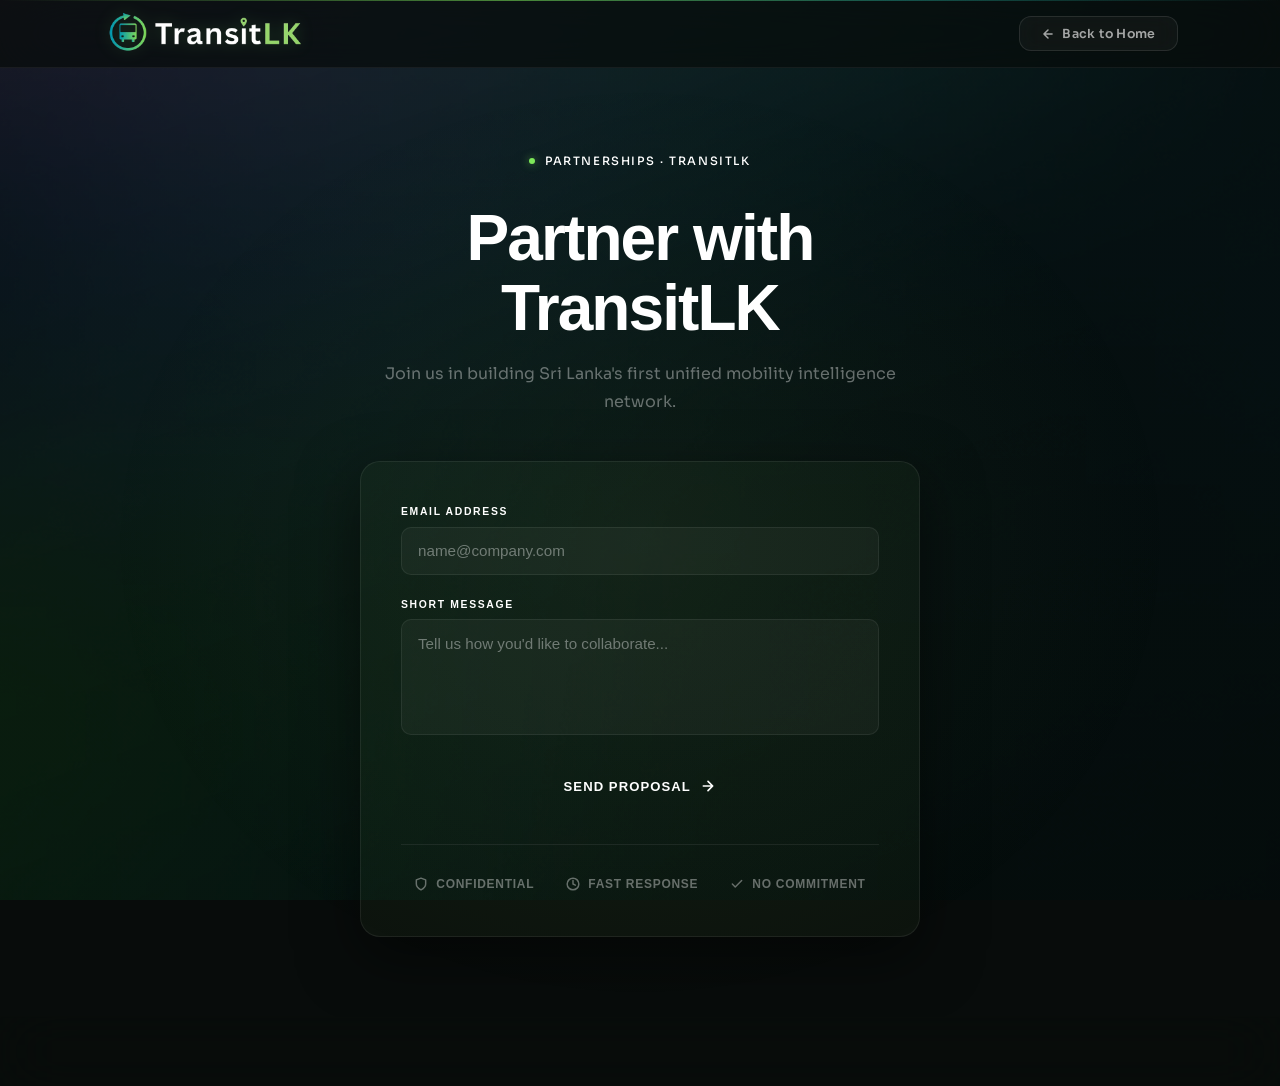
==== commit 0f050cdb: "Improved the title section" ====
--- a/PartnerWithUs/pwu.html
+++ b/PartnerWithUs/pwu.html
@@ -3,9 +3,10 @@
 <head>
     <meta charset="UTF-8">
     <meta name="viewport" content="width=device-width, initial-scale=1.0">
-    <title>Partner with Us | TransitLK</title>
+    <title>TransitLK | Partner with Us</title>
     <link rel="stylesheet" href="../Styles/style.css">
     <link rel="stylesheet" href="Styles/style.css">
+    <link rel="icon" type="image/png" href="../Images/transitLKLogo - Bus.png">
 </head>
 <body>
 
@@ -31,22 +32,26 @@
         <p>Join us in building Sri Lanka's first unified mobility intelligence network.</p>
 
         <div class="pwu-form">
-            <form>
-                <div class="input-group">
-                    <label for="email">Email Address</label>
-                    <input type="email" id="email" placeholder="name@company.com" required>
-                </div>
+            <form id="partnerForm">
+            <div class="input-group">
+                <label for="email">Email Address</label>
+                <input type="email" id="email" placeholder="name@company.com" required>
+            </div>
 
-                <div class="input-group">
-                    <label for="message">Short Message</label>
-                    <textarea id="message" rows="5" placeholder="Tell us how you'd like to collaborate..." required></textarea>
-                </div>
+            <div class="input-group">
+                <label for="message">Short Message</label>
+                <textarea id="message" rows="5" placeholder="Tell us how you'd like to collaborate..." required></textarea>
+            </div>
 
-                <button type="submit" class="submit-btn">
-                    Send Proposal
-                    <svg viewBox="0 0 24 24" fill="none" stroke="currentColor" stroke-width="2.5" stroke-linecap="round" stroke-linejoin="round"><path d="M5 12h14M12 5l7 7-7 7"/></svg>
-                </button>
-            </form>
+            <button type="submit" class="submit-btn" id="submitBtn">
+                Send Proposal
+                <svg viewBox="0 0 24 24" fill="none" stroke="currentColor" stroke-width="2.5" stroke-linecap="round" stroke-linejoin="round">
+                    <path d="M5 12h14M12 5l7 7-7 7"/>
+                </svg>
+            </button>
+
+            <p id="formStatus" style="margin-top: 12px; font-size: 14px;"></p>
+        </form>
 
             <div class="trust-row">
                 <div class="trust-item">
@@ -77,19 +82,6 @@
         </p>
     </div>
 </footer>
-
-<script>
-    const reveals = document.querySelectorAll('.reveal');
-    const io = new IntersectionObserver((entries) => {
-        entries.forEach((entry, i) => {
-            if (entry.isIntersecting) {
-                setTimeout(() => entry.target.classList.add('visible'), i * 80);
-                io.unobserve(entry.target);
-            }
-        });
-    }, { threshold: 0.1 });
-    reveals.forEach(el => io.observe(el));
-</script>
-
+<script src="Scripts/script.js" defer></script>
 </body>
 </html>
